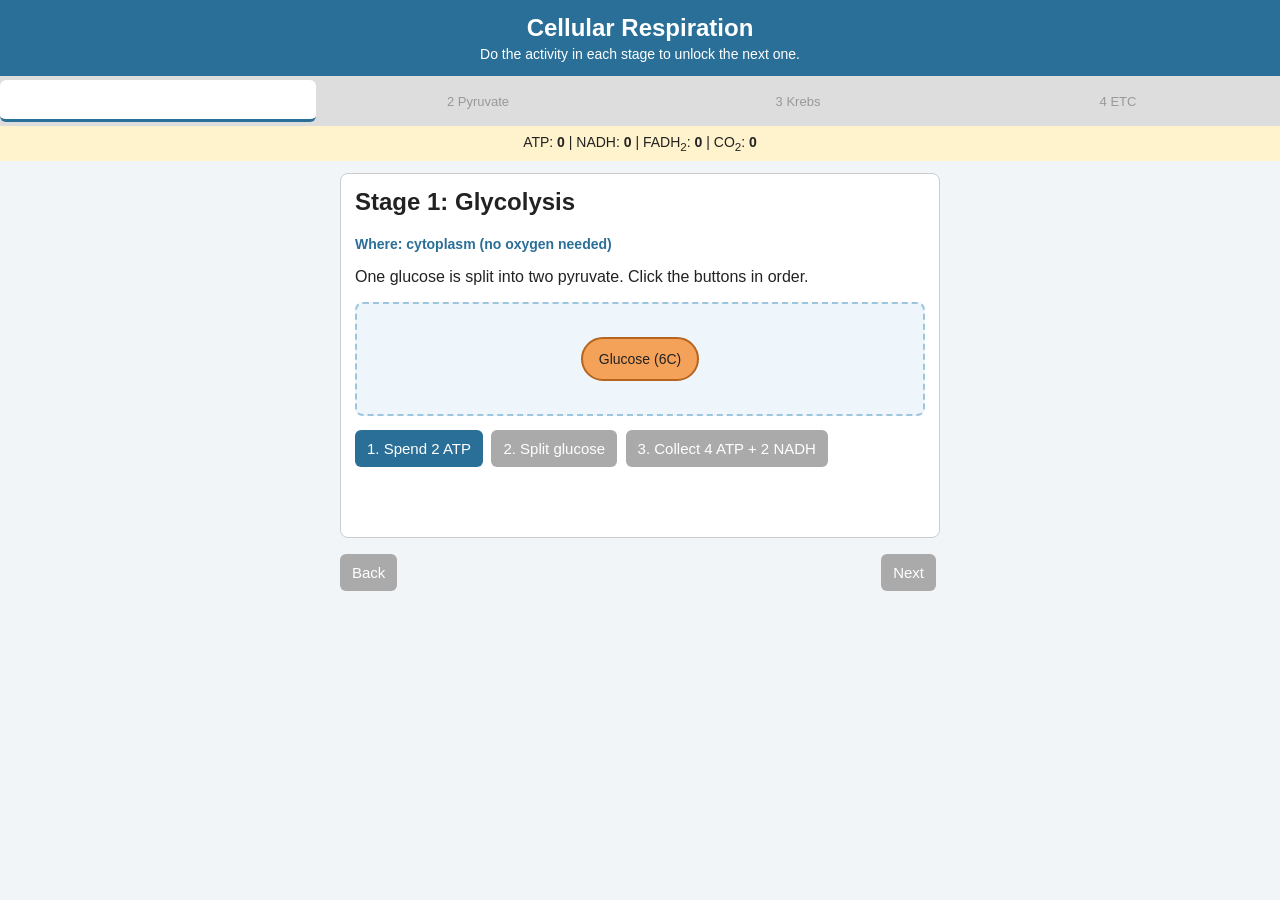
==== index.html @ 5b741e9f "Add files via upload" ====
<!DOCTYPE html>
<html lang="en">
<head>
<meta charset="UTF-8">
<meta name="viewport" content="width=device-width, initial-scale=1">
<title>Cellular Respiration Simulation</title>
<link rel="stylesheet" href="style.css">
</head>
<body>

<header>
  <h1>Cellular Respiration</h1>
  <p>Do the activity in each stage to unlock the next one.</p>
</header>

<nav id="tabs">
  <button data-n="1">1 Glycolysis</button>
  <button data-n="2">2 Pyruvate</button>
  <button data-n="3">3 Krebs</button>
  <button data-n="4">4 ETC</button>
</nav>

<div id="totals">
  ATP: <b id="tATP">0</b> |
  NADH: <b id="tNADH">0</b> |
  FADH<sub>2</sub>: <b id="tFADH">0</b> |
  CO<sub>2</sub>: <b id="tCO2">0</b>
</div>

<main>

  <!-- STAGE 1 -->
  <section class="stage" id="s1">
    <h2>Stage 1: Glycolysis</h2>
    <p class="where">Where: cytoplasm (no oxygen needed)</p>
    <p>One glucose is split into two pyruvate. Click the buttons in order.</p>
    <div class="area" id="area1"><div class="mol glucose">Glucose (6C)</div></div>
    <button id="b1a">1. Spend 2 ATP</button>
    <button id="b1b" disabled>2. Split glucose</button>
    <button id="b1c" disabled>3. Collect 4 ATP + 2 NADH</button>
    <p class="msg" id="m1"></p>
  </section>

  <!-- STAGE 2 -->
  <section class="stage" id="s2">
    <h2>Stage 2: Pyruvate oxidation</h2>
    <p class="where">Where: moving into the mitochondrion</p>
    <p>Click each pyruvate to turn it into acetyl-CoA.</p>
    <div class="area">
      <div class="mol pyr" id="p1">Pyruvate</div>
      <div class="mol pyr" id="p2">Pyruvate</div>
    </div>
    <p class="msg" id="m2"></p>
  </section>

  <!-- STAGE 3 -->
  <section class="stage" id="s3">
    <h2>Stage 3: Krebs cycle</h2>
    <p class="where">Where: mitochondrial matrix</p>
    <p>Each acetyl-CoA needs one turn of the cycle. Turn it twice.</p>
    <div class="area">
      <div id="cycle">Krebs<br>cycle</div>
    </div>
    <p>Turns: <b id="turns">0</b> / 2</p>
    <button id="b3">Turn the cycle</button>
    <p class="msg" id="m3"></p>
  </section>

  <!-- STAGE 4 -->
  <section class="stage" id="s4">
    <h2>Stage 4: Electron transport chain</h2>
    <p class="where">Where: inner mitochondrial membrane (needs oxygen)</p>
    <p>NADH and FADH<sub>2</sub> drop off electrons. This pumps protons across the membrane.</p>
    <p>Carriers left: <b id="left">0</b></p>
    <div id="bar"><div id="fill"></div></div>
    <p class="small">Proton gradient</p>
    <button id="b4a">Send electrons down the chain</button>
    <button id="b4b" disabled>Let protons flow through ATP synthase</button>
    <p class="msg" id="m4"></p>
    <button id="again" style="display:none">Start over</button>
  </section>

</main>

<div id="nav">
  <button id="back">Back</button>
  <button id="next" disabled>Next</button>
</div>

<script src="script.js"></script>
</body>
</html>
---- style.css ----
body {
  font-family: Arial, sans-serif;
  background: #f2f5f7;
  color: #222;
  margin: 0;
  padding-bottom: 20px;
}
header {
  background: #2a6f97;
  color: white;
  padding: 14px;
  text-align: center;
}
header h1 { margin: 0; font-size: 24px; }
header p { margin: 4px 0 0; font-size: 14px; }

#tabs { display: flex; background: #ddd; }
#tabs button {
  flex: 1;
  border: none;
  background: #ddd;
  padding: 12px 2px;
  font-size: 13px;
  cursor: pointer;
}
#tabs button.active { background: white; font-weight: bold; border-bottom: 3px solid #2a6f97; }
#tabs button:disabled { color: #999; cursor: default; }

#totals {
  background: #fff3cd;
  padding: 8px;
  text-align: center;
  font-size: 14px;
}

main { max-width: 600px; margin: 0 auto; padding: 12px; }
.stage { display: none; background: white; border: 1px solid #ccc; border-radius: 8px; padding: 14px; }
.stage.show { display: block; }
.stage h2 { margin-top: 0; }
.where { color: #2a6f97; font-weight: bold; font-size: 14px; }
.small { font-size: 12px; margin-top: 2px; }

.area {
  background: #eef6fb;
  border: 2px dashed #9ec5de;
  border-radius: 8px;
  min-height: 90px;
  padding: 10px;
  margin: 10px 0;
  display: flex;
  flex-wrap: wrap;
  gap: 8px;
  justify-content: center;
  align-items: center;
}
.mol {
  background: #f4a259;
  border: 2px solid #b5651d;
  border-radius: 30px;
  padding: 12px 16px;
  font-size: 14px;
}
.pyr { cursor: pointer; background: #f6d55c; border-color: #b59a00; }
.pyr.done { background: #8fd694; border-color: #3c8d40; cursor: default; }

#cycle {
  width: 110px; height: 110px;
  border-radius: 50%;
  border: 6px solid #3c8d40;
  border-top-color: #f4a259;
  display: flex; align-items: center; justify-content: center;
  text-align: center;
  font-weight: bold;
  transition: transform 0.8s;
}

#bar { background: #ddd; height: 26px; border-radius: 13px; overflow: hidden; }
#fill { background: #e63946; height: 100%; width: 0; transition: width 0.4s; }

button {
  font-size: 15px;
  padding: 10px 12px;
  margin: 4px 4px 4px 0;
  border: none;
  border-radius: 6px;
  background: #2a6f97;
  color: white;
  cursor: pointer;
}
button:disabled { background: #aaa; cursor: default; }

.msg { color: #2d6a4f; font-weight: bold; min-height: 20px; }

#nav { max-width: 600px; margin: 0 auto; display: flex; justify-content: space-between; padding: 0 12px; }
#nav button { background: #444; }
#nav button:disabled { background: #aaa; }
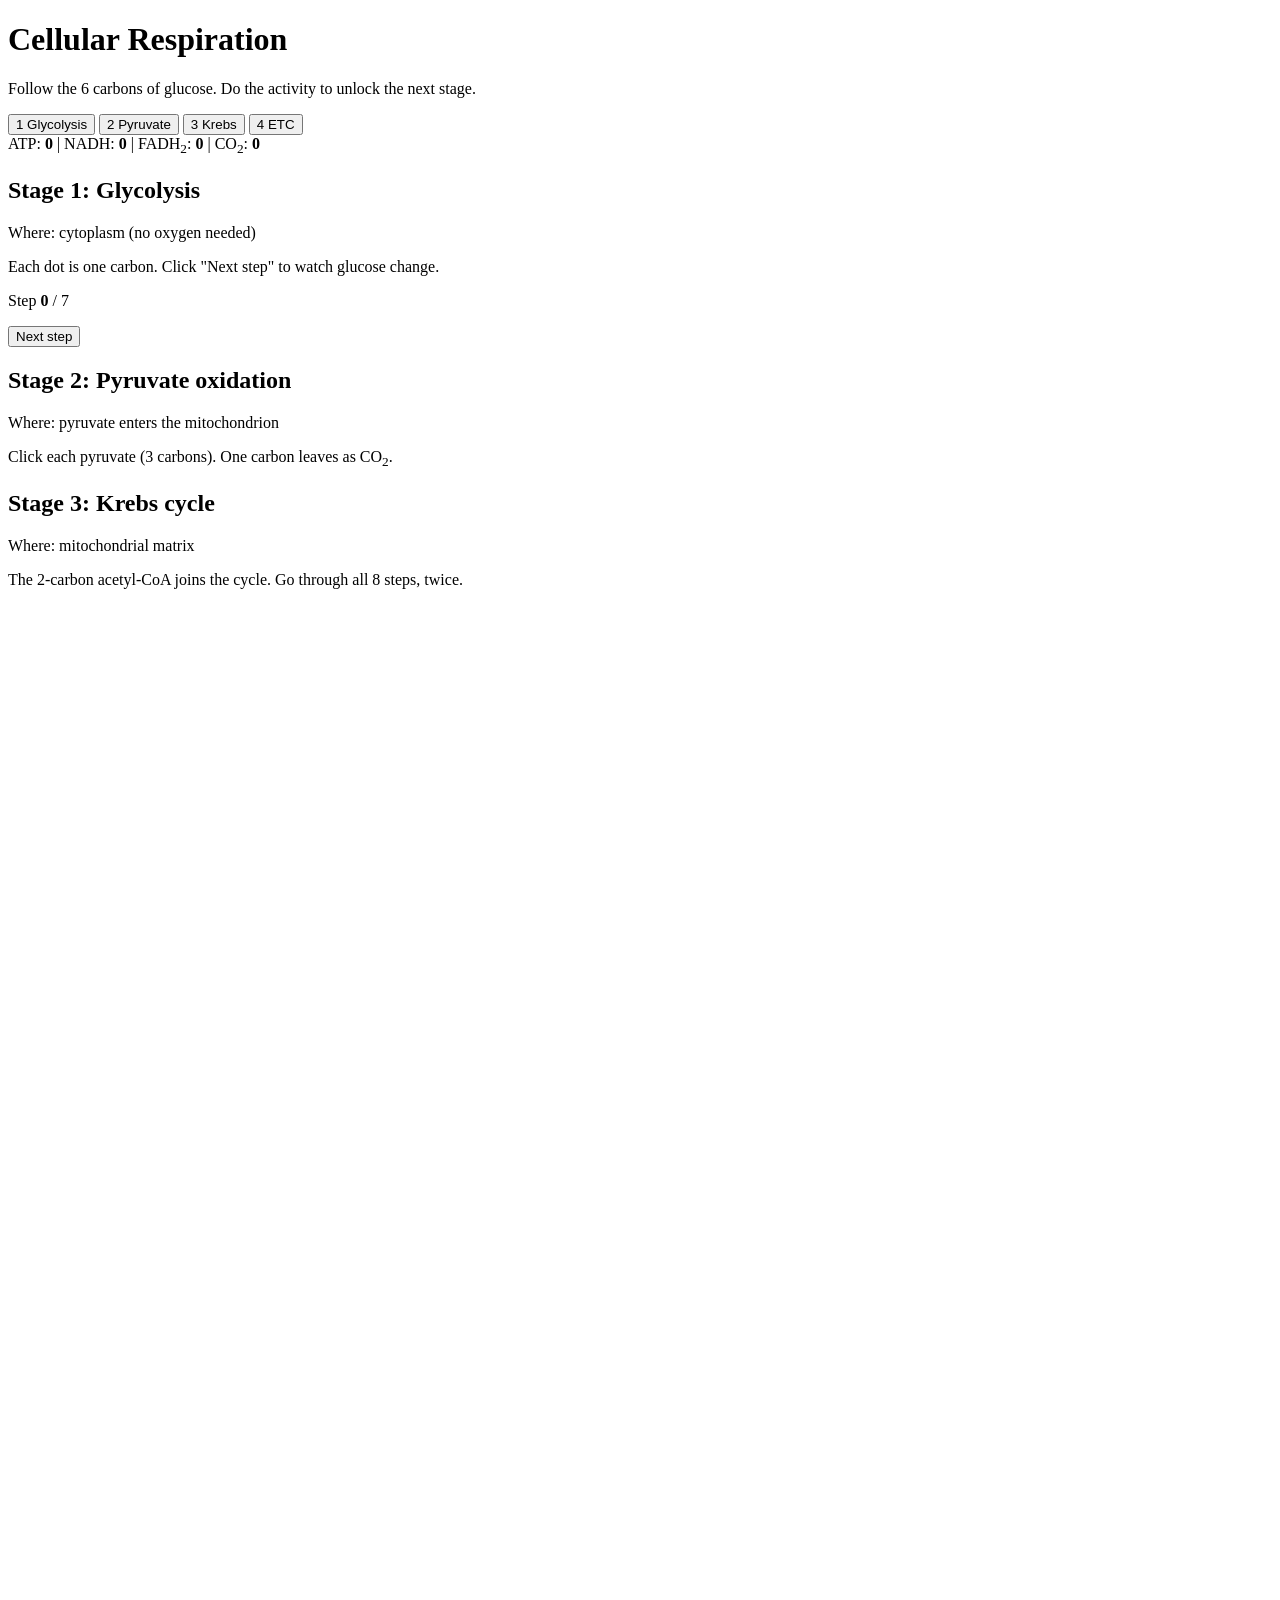
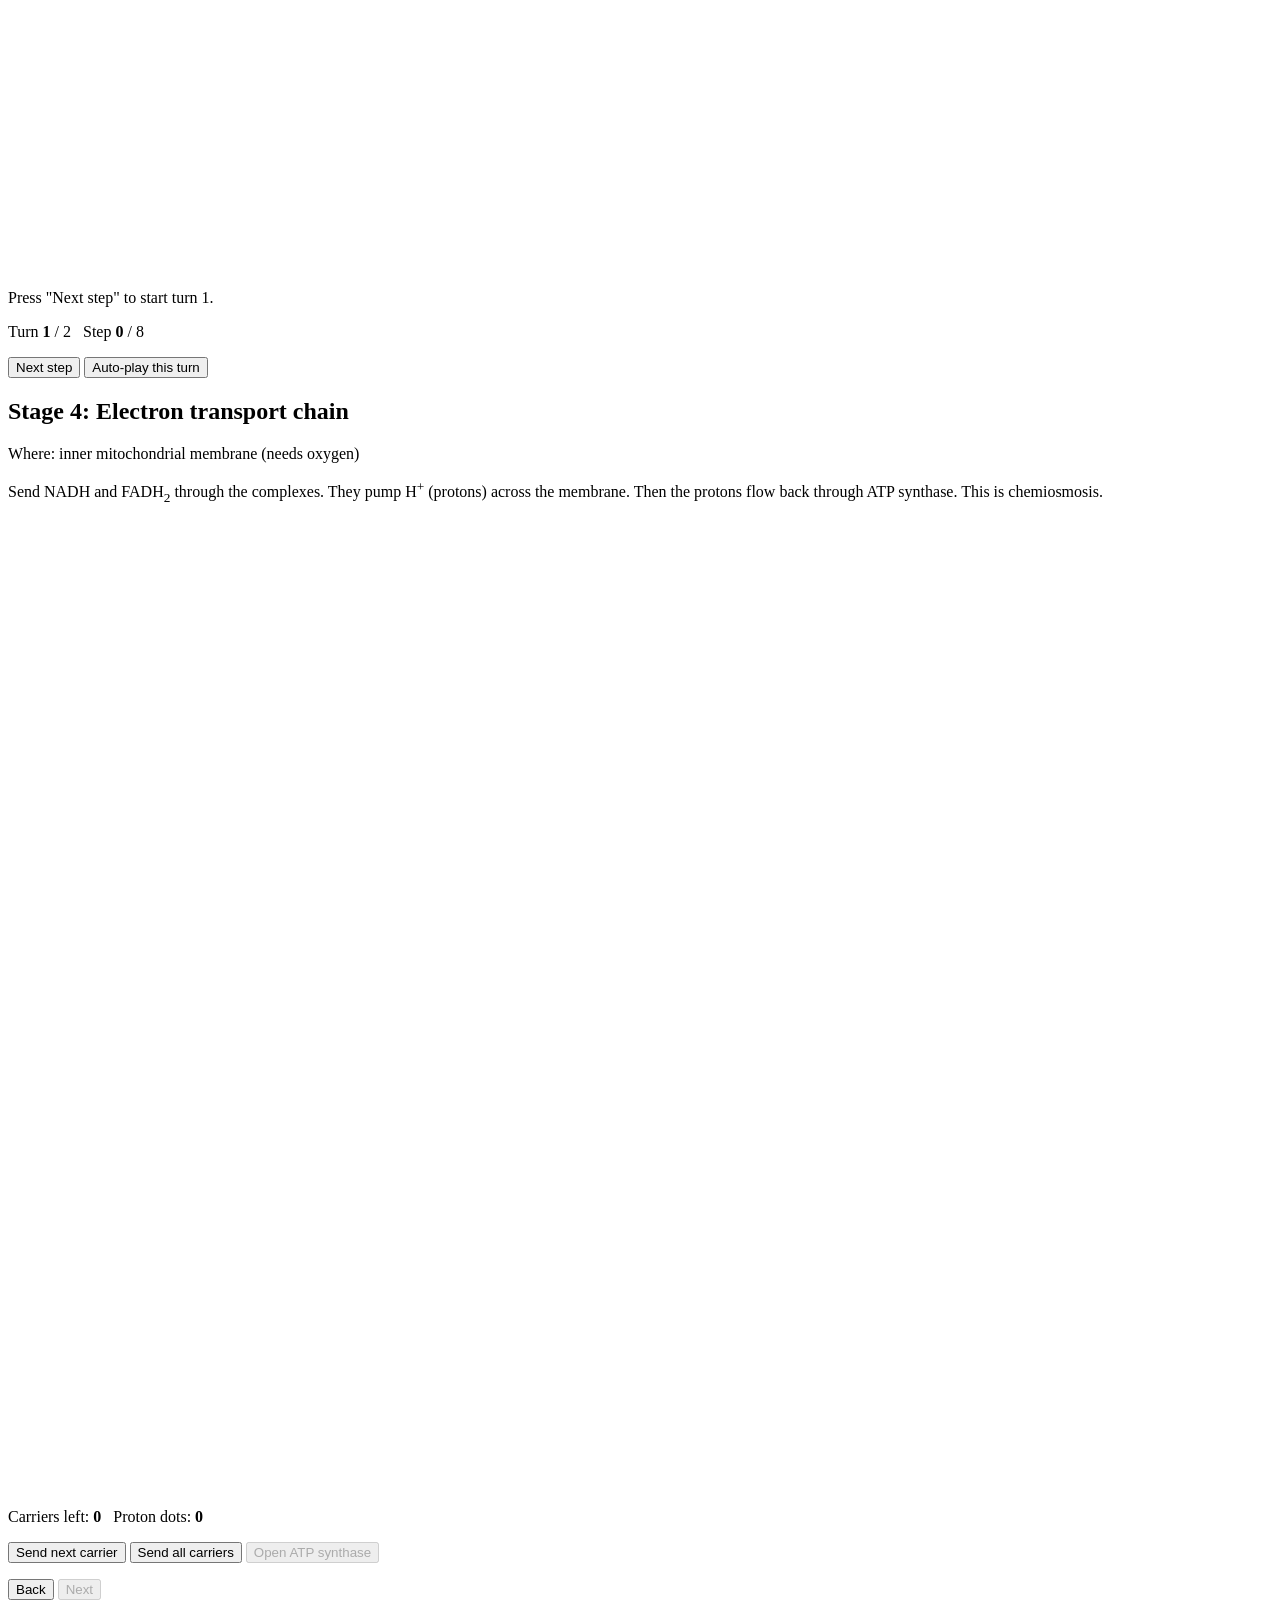
==== commit 501843a6: "Rename index (1).html to index.html" ====
--- a/index.html
+++ b/index.html
@@ -10,7 +10,7 @@
 
 <header>
   <h1>Cellular Respiration</h1>
-  <p>Do the activity in each stage to unlock the next one.</p>
+  <p>Follow the 6 carbons of glucose. Do the activity to unlock the next stage.</p>
 </header>
 
 <nav id="tabs">
@@ -33,22 +33,22 @@
   <section class="stage" id="s1">
     <h2>Stage 1: Glycolysis</h2>
     <p class="where">Where: cytoplasm (no oxygen needed)</p>
-    <p>One glucose is split into two pyruvate. Click the buttons in order.</p>
-    <div class="area" id="area1"><div class="mol glucose">Glucose (6C)</div></div>
-    <button id="b1a">1. Spend 2 ATP</button>
-    <button id="b1b" disabled>2. Split glucose</button>
-    <button id="b1c" disabled>3. Collect 4 ATP + 2 NADH</button>
+    <p>Each dot is one carbon. Click "Next step" to watch glucose change.</p>
+    <div class="area" id="area1"></div>
+    <p class="txt" id="txt1"></p>
+    <p>Step <b id="n1">0</b> / 7</p>
+    <button id="b1">Next step</button>
     <p class="msg" id="m1"></p>
   </section>
 
   <!-- STAGE 2 -->
   <section class="stage" id="s2">
     <h2>Stage 2: Pyruvate oxidation</h2>
-    <p class="where">Where: moving into the mitochondrion</p>
-    <p>Click each pyruvate to turn it into acetyl-CoA.</p>
+    <p class="where">Where: pyruvate enters the mitochondrion</p>
+    <p>Click each pyruvate (3 carbons). One carbon leaves as CO<sub>2</sub>.</p>
     <div class="area">
-      <div class="mol pyr" id="p1">Pyruvate</div>
-      <div class="mol pyr" id="p2">Pyruvate</div>
+      <div class="pyr" id="p1"></div>
+      <div class="pyr" id="p2"></div>
     </div>
     <p class="msg" id="m2"></p>
   </section>
@@ -57,12 +57,12 @@
   <section class="stage" id="s3">
     <h2>Stage 3: Krebs cycle</h2>
     <p class="where">Where: mitochondrial matrix</p>
-    <p>Each acetyl-CoA needs one turn of the cycle. Turn it twice.</p>
-    <div class="area">
-      <div id="cycle">Krebs<br>cycle</div>
-    </div>
-    <p>Turns: <b id="turns">0</b> / 2</p>
-    <button id="b3">Turn the cycle</button>
+    <p>The 2-carbon acetyl-CoA joins the cycle. Go through all 8 steps, twice.</p>
+    <svg id="krebs" viewBox="0 0 300 300"></svg>
+    <p class="txt" id="txt3">Press "Next step" to start turn 1.</p>
+    <p>Turn <b id="turn">1</b> / 2 &nbsp; Step <b id="n3">0</b> / 8</p>
+    <button id="b3">Next step</button>
+    <button id="b3auto">Auto-play this turn</button>
     <p class="msg" id="m3"></p>
   </section>
 
@@ -70,12 +70,12 @@
   <section class="stage" id="s4">
     <h2>Stage 4: Electron transport chain</h2>
     <p class="where">Where: inner mitochondrial membrane (needs oxygen)</p>
-    <p>NADH and FADH<sub>2</sub> drop off electrons. This pumps protons across the membrane.</p>
-    <p>Carriers left: <b id="left">0</b></p>
-    <div id="bar"><div id="fill"></div></div>
-    <p class="small">Proton gradient</p>
-    <button id="b4a">Send electrons down the chain</button>
-    <button id="b4b" disabled>Let protons flow through ATP synthase</button>
+    <p>Send NADH and FADH<sub>2</sub> through the complexes. They pump H<sup>+</sup> (protons) across the membrane. Then the protons flow back through ATP synthase. This is chemiosmosis.</p>
+    <svg id="etc" viewBox="0 0 340 260"></svg>
+    <p>Carriers left: <b id="left">0</b> &nbsp; Proton dots: <b id="pcount">0</b></p>
+    <button id="b4a">Send next carrier</button>
+    <button id="b4all">Send all carriers</button>
+    <button id="b4b" disabled>Open ATP synthase</button>
     <p class="msg" id="m4"></p>
     <button id="again" style="display:none">Start over</button>
   </section>
